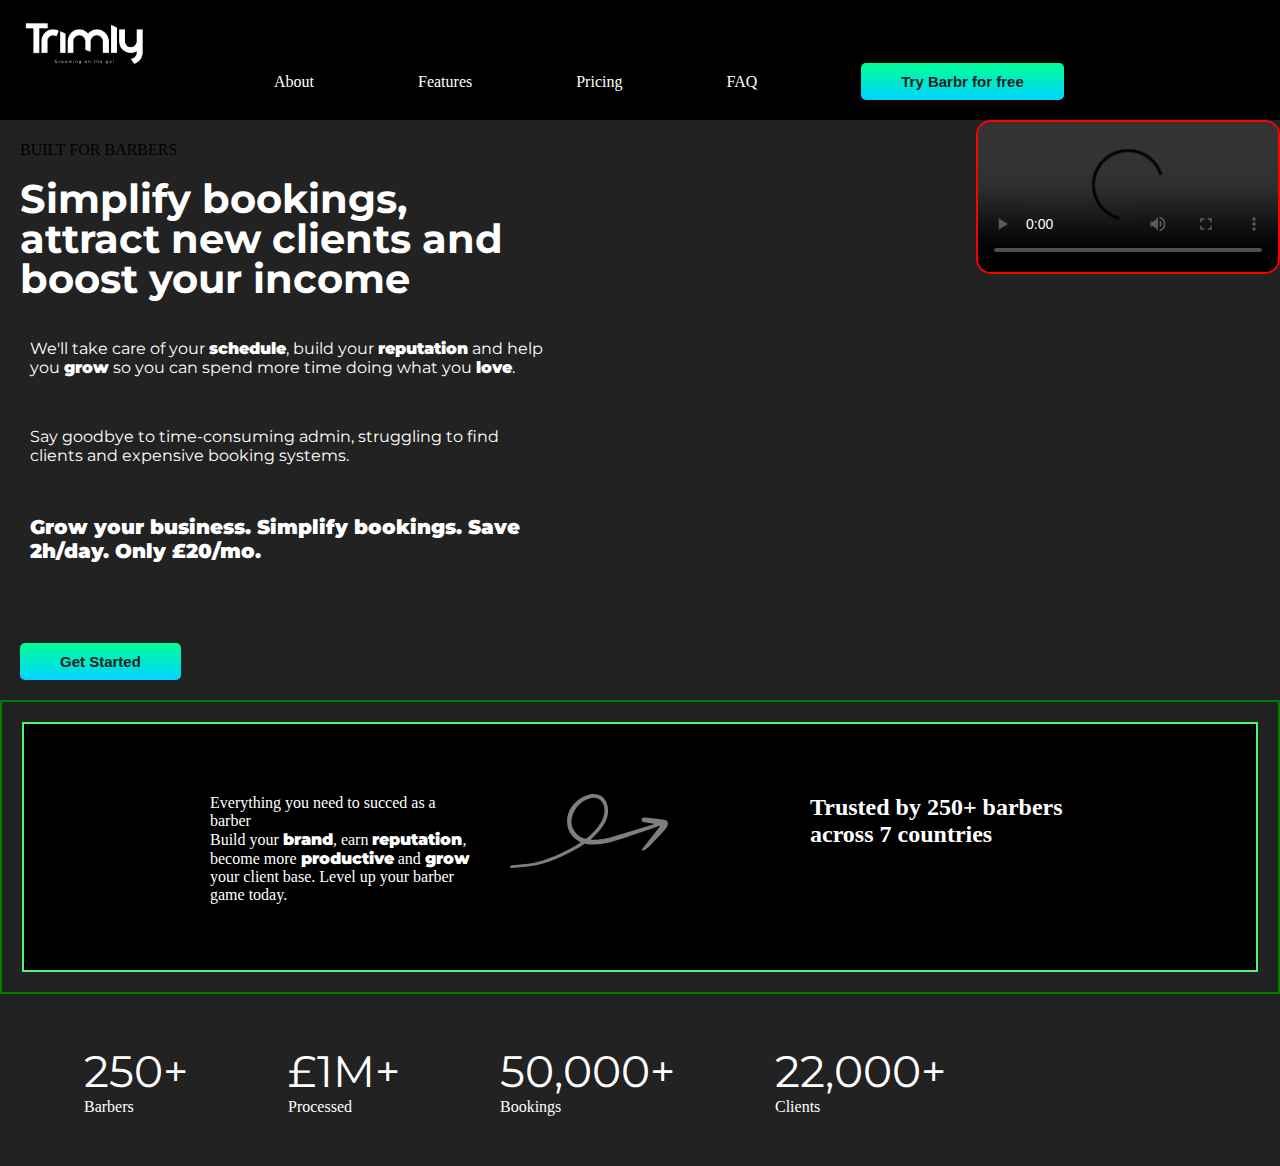
==== babr.html @ de1d21de "first commit" ====
<!DOCTYPE html>
<html lang="en">

<head>
    <meta charset="UTF-8">
    <meta name="viewport" content="width=device-width, initial-scale=1.0">
    <link href='https://fonts.googleapis.com/css?family=Montserrat' rel='stylesheet'>
    <link rel="stylesheet" href="babr.css">
    <title>Document</title>
</head>

<body>
    <div class="parent">
        <div class="div1">
            <header>
                <nav>
                    <img src="./images/TRIMLY OUT transp.png" class="trimly-png" alt="Barbr Logo">
                    <ul class="nav-links">
                        <li><a href="#About">About</a></li>
                        <li><a href="#features">Features</a></li>
                        <li><a href="#pricing">Pricing</a></li>
                        <li><a href="#contact">FAQ</a></li>
                    </ul>
                    <button id="btn1"><a href="#signup" class="btn">Try Barbr for free</a></button>
                </nav>
            </header>
        </div>
        <div class="div2">
            <div class="content1">
                <div style=" background-color: linear-gradient(to bottom, #00FF95, #00D4FF);">BUILT FOR BARBERS</div>

                <h1>Simplify bookings, <br> attract new clients and boost your income</h1>

                <p>We'll take care of your
                    <span class="bold-white">schedule</span>,
                    build your <span class="bold-white">reputation</span> and help
                    you
                    <span class="bold-white">grow</span>
                    so you can spend more time doing what you
                    <span class="bold-white">love</span>.
                </p>

                <p>Say goodbye to time-consuming admin, struggling to find clients and expensive booking systems.</p>
                <p id="grow">Grow your business. Simplify bookings. Save 2h/day. Only £20/mo.</p>
                <button id="btn2"><a href="#signup" class="btn">Get Started</a></button>
            </div>
        </div>
        <div class="div3">
            <!-- <img src="./images/video-border.png" class="video-border" alt=""> -->
            <video src="./videos/trimly.mp4" class="video" controls loop autoplay>
                <source src="./videos/trimly.mp4" type="video/mp4">
            </video>
        </div>
        <div></div>
        <div class="div4">


            <section id="features" class="features">
                <div class="feature">
                    <p>Everything you need to succed as a barber</h1>
                    <p>Build your <span class="bold-white">brand</span>, earn <span
                            class="bold-white">reputation</span>,
                        become more <span class="bold-white">productive</span>
                        and <span class="bold-white">grow</span> your client base. Level up your barber game today.</p>
                </div>
                <div class="feature">
                    <img src="./images/sign.svg" alt="">
                </div>
                <div class="feature">
                    <h2>Trusted by 250+ barbers across 7 countries</h2>
                </div>
            </section>
        </div>
        <div class="div5">
            <div class="stats">
                <div>
                    <div class="num">
                        <h1>250+</h1>
                    </div>
                    <div>Barbers</div>
                </div>
                <div>
                    <div class="num">
                        <h1>£1M+</h1>
                    </div>
                    <div>Processed</div>
                </div>
                <div>
                    <div class="num">
                        <h1>50,000+</h1>
                    </div>
                    <div>Bookings</div>
                </div>
                <div>
                    <div class="num">
                        <h1>22,000+</h1>
                    </div>
                    <div>Clients</div>
                </div>
            </div>
        </div>
    </div>
</body>

</html>
---- babr.css ----
* {
    margin: 0;
    padding: 0;
    box-sizing: border-box;
}

.parent {
    display: grid;
    grid-template-columns: repeat(2, 1fr);
    grid-template-rows: repeat(1fr);
    /* gap: 8px; */
    background: #222;
}

/* css for the first div housing the header */
.div1 {
    grid-column: span 5 / span 5;
    /* border: 2px solid green; */
    height: 120px;
    background: black;

}

.trimly-png {
    width: 170px;
    font-size: 24px;
    font-weight: bold;
    /* border: 2px solid red; */
    margin: 1px auto;
}

.nav,
ul,
li {
    display: inline;
    margin: 50px;
    list-style-type: none;
}

.nav,
ul,
li,
a {
    text-decoration: none;
    color: white;
    font-size: 16px;
}



/* css for button contained in nav */

#btn1 {
    background: linear-gradient(to bottom, #00FF95, #00D4FF);
    padding: 10px 40px;
    border: none;
    border-radius: 5px;

}

/* css for anchor tag in button */

.btn {
    color: #222;
    font-size: 15px;
    font-weight: 900;
    text-decoration: none;
}



/* css for the second div housing the button and paragraphs */


.div2 {
    grid-column: span 3 / span 3;
    grid-row: span 3 / span 3;
    grid-row-start: 2;
    /* border: 5px solid blue; */
    margin-top: 1px;

}

.content1 {
    justify-content: center;
    max-width: 60%;
    margin: 0px;
    padding: 20px;
}

.content1>h1 {
    margin-top: 20px;
    font-size: 40px;
    line-height: 1;
    color: white;
    text-align: start;
    font-family: 'Montserrat', sans-serif;
}

/* css for the paragaraph inside content */
.content1>p {
    margin-top: 30px;
    padding: 10px;
    /* font-size: 20px; */
    color: white;
    font-family: 'Montserrat', sans-serif;

}

/* css for the last paragaraph inside content1 */
.content1>#grow {
    font-weight: 900;
    font-size: 20px;
}

/* css for the span tag laced in the paragraph  */

.bold-white {
    font-weight: 900;
    font-family: 'Montserrat', sans-serif;
}

/* css for button in the second div */
#btn2 {
    background: linear-gradient(to bottom, #00FF95, #00D4FF);
    padding: 10px 40px;
    border: none;
    border-radius: 5px;
    margin-top: 70px;
}


.div3 {
    grid-column: span 2 / span 2;
    grid-row: span 3 / span 3;
    grid-column-start: 4;
    grid-row-start: 2;
    /* padding: 50px; */

}

.video {
    width: 100%;
    background: #222;
    padding: 0;
    border-radius: 15px;
    /* margin: 50%; */
    border: 2px solid red;
}

.div4 {
    grid-column: span 5 / span 5;
    grid-row-start: 5;
    border: 2px solid green;
}

/* css for features in section */

.features {
    display: flex;
    flex-wrap: wrap;
    justify-content: center;
    /* gap: 30px; */
    padding: 50px 20px;
    background: black;
    border: 2px solid #54f46e;
    height: 250px;
    margin: 20px;
}

/* css for feature div */
.feature {
    color: #fff;
    padding: 20px;
    /* border-radius: 8px; */
    /* box-shadow: 0 0 10px rgba(0, 0, 0, 0.1); */
    width: 600px;
    max-width: 300px;
}


.div5>.stats {
    display: flex;
    gap: 100px;
    margin: 50px;
    position: relative;
    left: 20px;
    color: #fff;
}


div>.num>h1 {
    color: linear-gradient(to bottom, #00FF95, #00D4FF);
    font: 44px 'Montserrat', sans-serif;
}

















@media (max-width: 768px) {
    nav {
        flex-direction: column;
        align-items: center;
    }

    .nav-links {
        flex-direction: column;
        gap: 10px;
        text-align: center;
    }

    .features {
        flex-direction: column;
        align-items: center;
    }
}
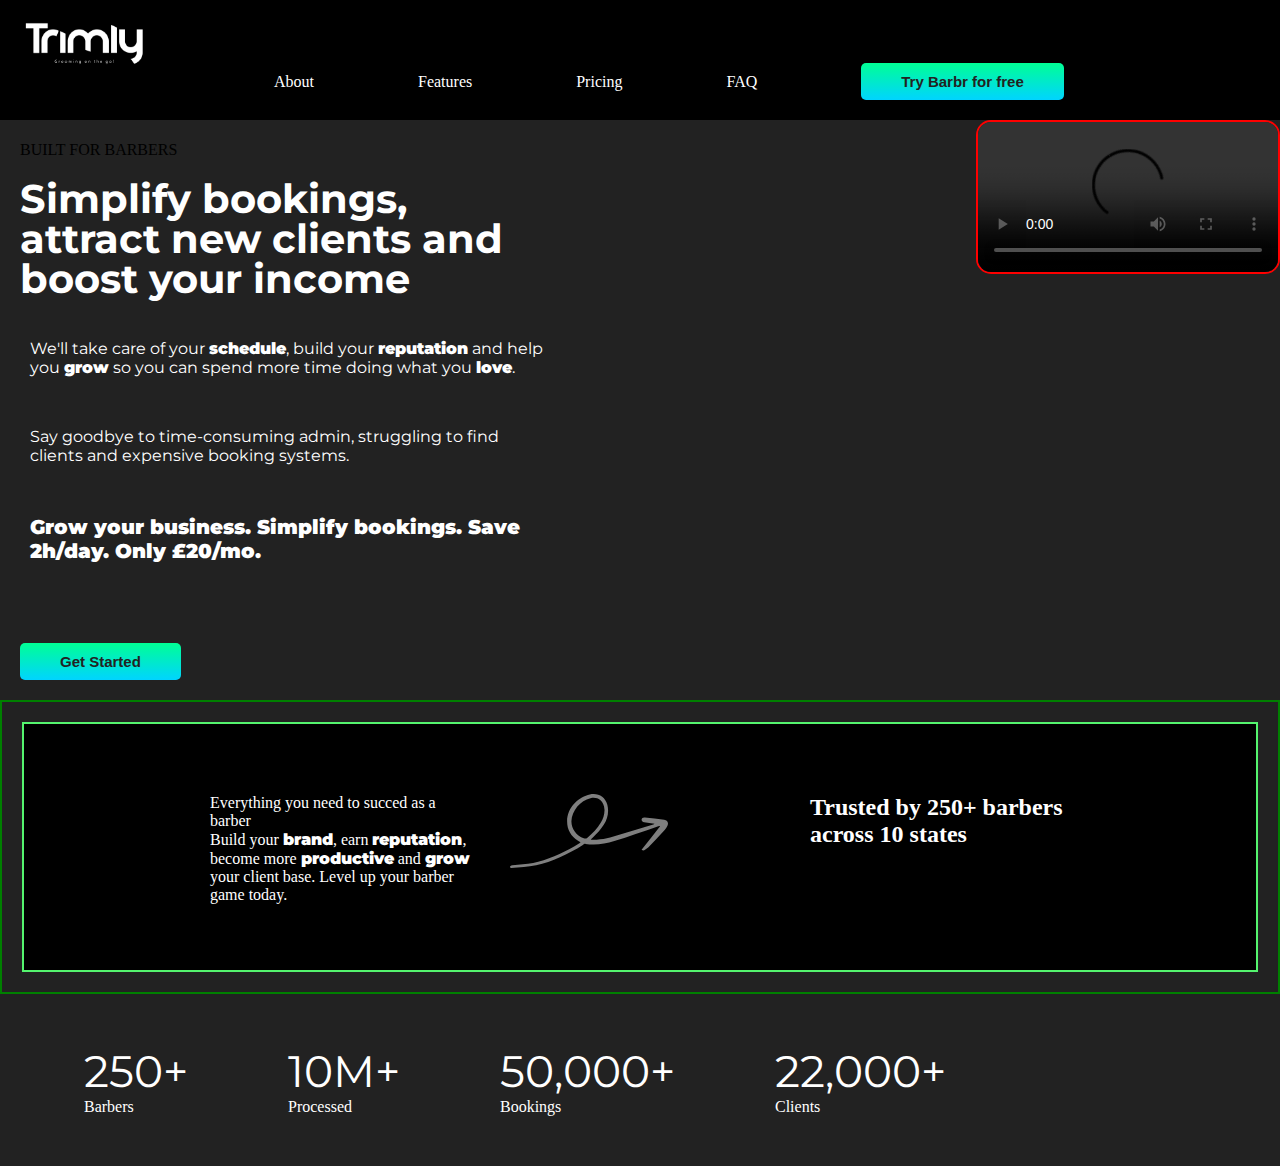
==== commit 9eea7548: "3rd commit" ====
--- a/babr.html
+++ b/babr.html
@@ -67,7 +67,7 @@
                     <img src="./images/sign.svg" alt="">
                 </div>
                 <div class="feature">
-                    <h2>Trusted by 250+ barbers across 7 countries</h2>
+                    <h2>Trusted by 250+ barbers across 10 states</h2>
                 </div>
             </section>
         </div>
@@ -81,7 +81,7 @@
                 </div>
                 <div>
                     <div class="num">
-                        <h1>£1M+</h1>
+                        <h1>10M+</h1>
                     </div>
                     <div>Processed</div>
                 </div>
